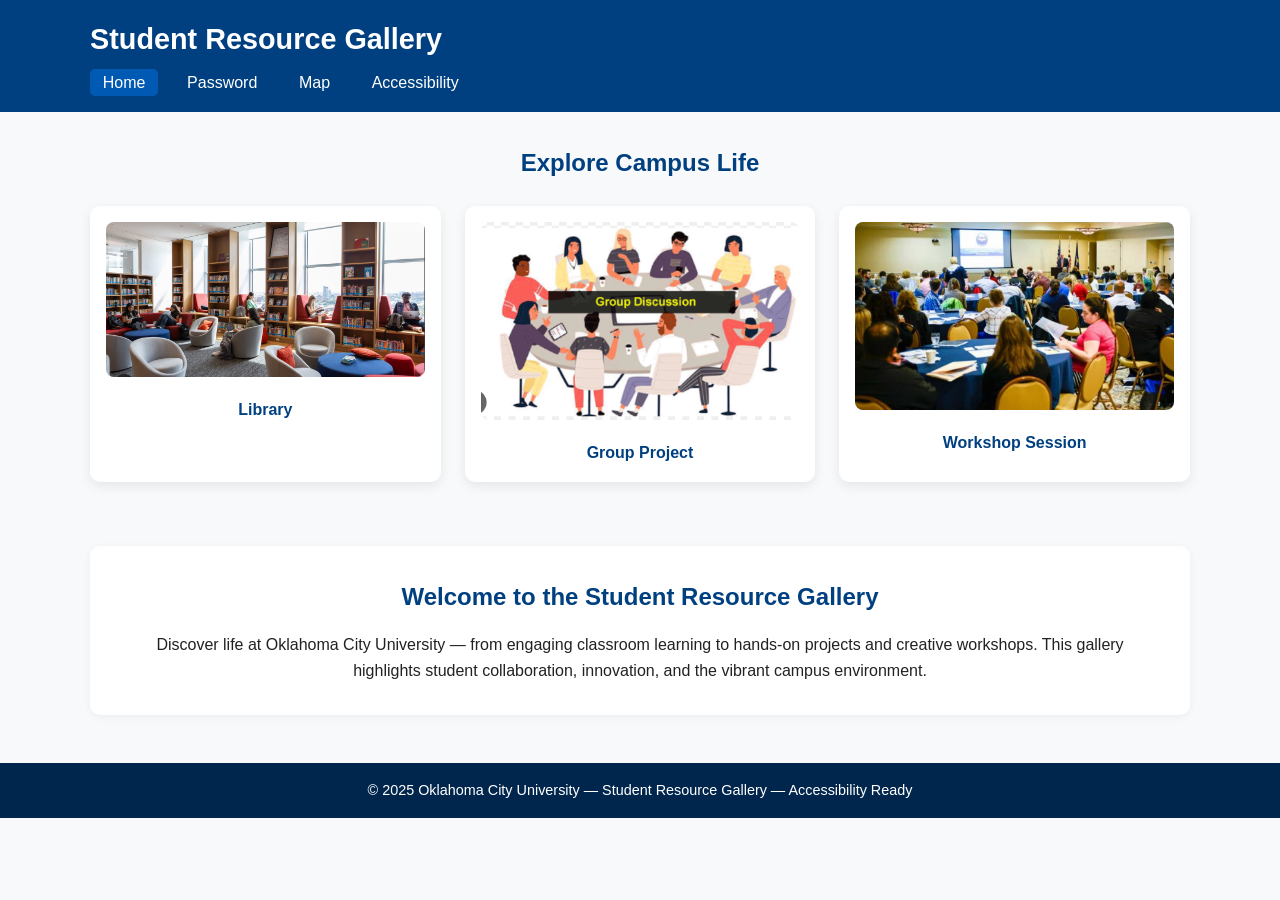
==== index.html @ bd6c59e4 "Initial commit" ====
<!DOCTYPE html>
<html lang="en">
<head>
  <meta charset="UTF-8" />
  <meta name="viewport" content="width=device-width, initial-scale=1.0" />
  <title>Student Resource Gallery</title>
  <meta name="description" content="Explore Oklahoma City University’s Student Resource Gallery showcasing student projects, workshops, and campus experiences." />
  <link rel="stylesheet" href="styles.css" />
</head>
<body>
  <header class="site-header">
    <div class="container">
      <h1>Student Resource Gallery</h1>
      <nav>
        <ul class="nav">
          <li><a href="index.html" class="active">Home</a></li>
          <li><a href="form.html">Password </a></li>
          <li><a href="map.html">Map</a></li>
          <li><a href="#accessibility">Accessibility</a></li>
        </ul>
      </nav>
    </div>
  </header>

  <main class="container">
    <!-- Hero Section -->
    <section class="hero">
      <h2>Explore Campus Life</h2>
      <div class="hero-grid">
        <figure>
          <img src="assets/library.jpg" alt="Library" />
          <figcaption>Library</figcaption>
        </figure>
        <figure>
          <img src="assets/project.jpg" alt="Group Project Discussion" />
          <figcaption>Group Project</figcaption>
        </figure>
        <figure>
          <img src="assets/workshop.jpg" alt="Workshop Session" />
          <figcaption>Workshop Session</figcaption>
        </figure>
      </div>
    </section>

    <!-- Description Section -->
    <section class="intro">
      <h2>Welcome to the Student Resource Gallery</h2>
      <p>
        Discover life at Oklahoma City University — from engaging classroom learning to hands-on projects and creative
        workshops. This gallery highlights student collaboration, innovation, and the vibrant campus environment.
      </p>
    </section>
  </main>

  <footer class="site-footer" id="accessibility">
    <div class="container">
      <p>© 2025 Oklahoma City University — Student Resource Gallery — Accessibility Ready</p>
    </div>
  </footer>
</body>
</html>
---- styles.css ----
/* Reset */
* {
  margin: 0;
  padding: 0;
  box-sizing: border-box;
}

/* Global */
body {
  font-family: "Segoe UI", Tahoma, Geneva, Verdana, sans-serif;
  color: #222;
  background-color: #f8f9fa;
  line-height: 1.6;
}

.container {
  width: 90%;
  max-width: 1100px;
  margin: 0 auto;
}

/* Header */
.site-header {
  background-color: #004080;
  color: #fff;
  padding: 1rem 0;
}

.site-header h1 {
  font-size: 1.8rem;
  margin-bottom: 0.5rem;
}

.nav {
  list-style: none;
  display: flex;
  gap: 1rem;
}

.nav a {
  color: white;
  text-decoration: none;
  font-weight: 500;
  padding: 0.3rem 0.8rem;
  border-radius: 5px;
  transition: background 0.3s;
}

.nav a:hover,
.nav a.active {
  background-color: #0059b3;
}

/* Hero Section */
.hero {
  text-align: center;
  padding: 2rem 0;
}

.hero h2 {
  color: #004080;
  margin-bottom: 1.5rem;
}

.hero-grid {
  display: grid;
  grid-template-columns: repeat(auto-fit, minmax(280px, 1fr));
  gap: 1.5rem;
  justify-items: center;
}

.hero-grid figure {
  background: white;
  border-radius: 10px;
  padding: 1rem;
  box-shadow: 0 4px 12px rgba(0, 0, 0, 0.08);
  transition: transform 0.3s;
}

.hero-grid figure:hover {
  transform: scale(1.03);
}

.hero-grid img {
  width: 100%;
  border-radius: 8px;
}

.hero-grid figcaption {
  margin-top: 0.8rem;
  font-weight: 600;
  color: #004080;
}

/* Intro Section */
.intro {
  background: white;
  border-radius: 10px;
  padding: 2rem;
  margin: 2rem 0;
  text-align: center;
  box-shadow: 0 2px 10px rgba(0, 0, 0, 0.05);
}

.intro h2 {
  color: #004080;
  margin-bottom: 1rem;
}

/* Footer */
.site-footer {
  background-color: #00264d;
  color: #fff;
  text-align: center;
  padding: 1rem 0;
  margin-top: 3rem;
}

.site-footer p {
  font-size: 0.9rem;
}
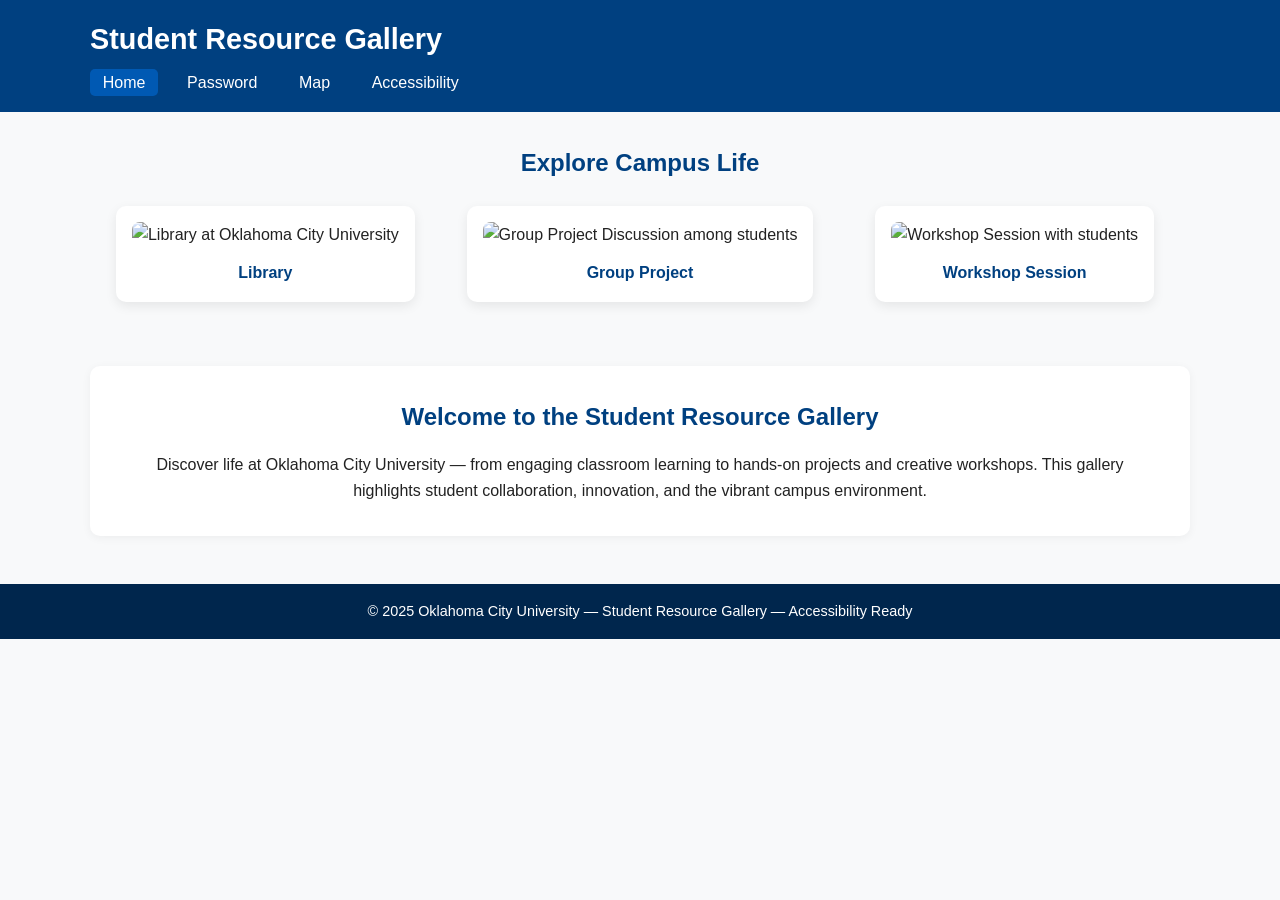
==== commit 77e7ad7d: "Update index.html" ====
--- a/index.html
+++ b/index.html
@@ -5,16 +5,26 @@
   <meta name="viewport" content="width=device-width, initial-scale=1.0" />
   <title>Student Resource Gallery</title>
   <meta name="description" content="Explore Oklahoma City University’s Student Resource Gallery showcasing student projects, workshops, and campus experiences." />
+
+  <!-- ✅ Link stylesheet -->
   <link rel="stylesheet" href="styles.css" />
+
+  <!-- ✅ Favicon (optional, prevents warning) -->
+  <link rel="icon" href="assets/icon.png" />
+
+  <!-- ✅ Preload main image (improves LCP) -->
+  <link rel="preload" as="image" href="assets/library.webp" />
 </head>
+
 <body>
+  <!-- Header -->
   <header class="site-header">
     <div class="container">
       <h1>Student Resource Gallery</h1>
-      <nav>
+      <nav aria-label="Main navigation">
         <ul class="nav">
           <li><a href="index.html" class="active">Home</a></li>
-          <li><a href="form.html">Password </a></li>
+          <li><a href="form.html">Password</a></li>
           <li><a href="map.html">Map</a></li>
           <li><a href="#accessibility">Accessibility</a></li>
         </ul>
@@ -22,21 +32,25 @@
     </div>
   </header>
 
+  <!-- Main Content -->
   <main class="container">
     <!-- Hero Section -->
     <section class="hero">
       <h2>Explore Campus Life</h2>
       <div class="hero-grid">
+        <!-- ✅ First image NOT lazy for better LCP -->
         <figure>
-          <img src="assets/library.jpg" alt="Library" />
+          <img src="assets/library.webp" alt="Library at Oklahoma City University" width="350" height="250" />
           <figcaption>Library</figcaption>
         </figure>
+
         <figure>
-          <img src="assets/project.jpg" alt="Group Project Discussion" />
+          <img src="assets/project.webp" alt="Group Project Discussion among students" width="350" height="250" loading="lazy" />
           <figcaption>Group Project</figcaption>
         </figure>
+
         <figure>
-          <img src="assets/workshop.jpg" alt="Workshop Session" />
+          <img src="assets/workshop.webp" alt="Workshop Session with students" width="350" height="250" loading="lazy" />
           <figcaption>Workshop Session</figcaption>
         </figure>
       </div>
@@ -52,6 +66,7 @@
     </section>
   </main>
 
+  <!-- Footer -->
   <footer class="site-footer" id="accessibility">
     <div class="container">
       <p>© 2025 Oklahoma City University — Student Resource Gallery — Accessibility Ready</p>
--- a/styles.css
+++ b/styles.css
@@ -13,6 +13,7 @@
   line-height: 1.6;
 }
 
+/* Limit container width for better layout on large screens */
 .container {
   width: 90%;
   max-width: 1100px;
@@ -34,6 +35,7 @@
 .nav {
   list-style: none;
   display: flex;
+  flex-wrap: wrap;
   gap: 1rem;
 }
 
@@ -43,7 +45,7 @@
   font-weight: 500;
   padding: 0.3rem 0.8rem;
   border-radius: 5px;
-  transition: background 0.3s;
+  transition: background 0.3s ease;
 }
 
 .nav a:hover,
@@ -74,15 +76,17 @@
   border-radius: 10px;
   padding: 1rem;
   box-shadow: 0 4px 12px rgba(0, 0, 0, 0.08);
-  transition: transform 0.3s;
+  transition: transform 0.3s ease, box-shadow 0.3s ease;
 }
 
 .hero-grid figure:hover {
   transform: scale(1.03);
+  box-shadow: 0 6px 18px rgba(0, 0, 0, 0.1);
 }
 
 .hero-grid img {
   width: 100%;
+  height: auto;
   border-radius: 8px;
 }
 
@@ -114,8 +118,5 @@
   text-align: center;
   padding: 1rem 0;
   margin-top: 3rem;
-}
-
-.site-footer p {
   font-size: 0.9rem;
 }
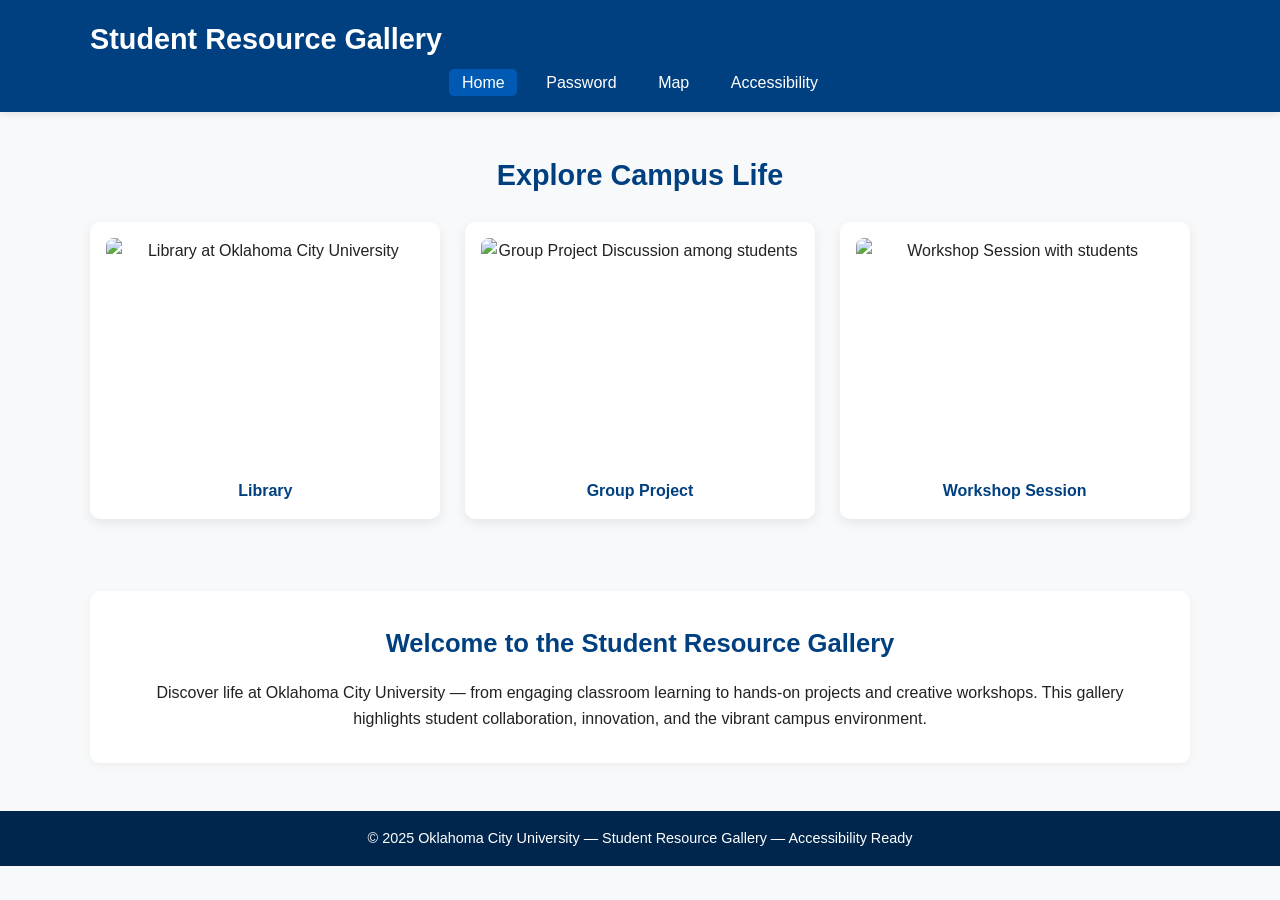
==== commit 35e29df9: "Update index.html" ====
--- a/index.html
+++ b/index.html
@@ -5,19 +5,17 @@
   <meta name="viewport" content="width=device-width, initial-scale=1.0" />
   <title>Student Resource Gallery</title>
   <meta name="description" content="Explore Oklahoma City University’s Student Resource Gallery showcasing student projects, workshops, and campus experiences." />
+  <meta http-equiv="Cache-Control" content="public, max-age=31536000, immutable" />
 
-  <!-- ✅ Link stylesheet -->
-  <link rel="stylesheet" href="styles.css" />
-
-  <!-- ✅ Favicon (optional, prevents warning) -->
+  <!-- Preconnect & Preload -->
+  <link rel="preconnect" href="https://fonts.gstatic.com" crossorigin />
+  <link rel="preload" href="styles.css" as="style" />
+  <link rel="stylesheet" href="styles.css" media="all" />
   <link rel="icon" href="assets/icon.png" />
-
-  <!-- ✅ Preload main image (improves LCP) -->
   <link rel="preload" as="image" href="assets/library.webp" />
 </head>
 
 <body>
-  <!-- Header -->
   <header class="site-header">
     <div class="container">
       <h1>Student Resource Gallery</h1>
@@ -32,13 +30,10 @@
     </div>
   </header>
 
-  <!-- Main Content -->
   <main class="container">
-    <!-- Hero Section -->
     <section class="hero">
       <h2>Explore Campus Life</h2>
       <div class="hero-grid">
-        <!-- ✅ First image NOT lazy for better LCP -->
         <figure>
           <img src="assets/library.webp" alt="Library at Oklahoma City University" width="350" height="250" />
           <figcaption>Library</figcaption>
@@ -56,7 +51,6 @@
       </div>
     </section>
 
-    <!-- Description Section -->
     <section class="intro">
       <h2>Welcome to the Student Resource Gallery</h2>
       <p>
@@ -66,7 +60,6 @@
     </section>
   </main>
 
-  <!-- Footer -->
   <footer class="site-footer" id="accessibility">
     <div class="container">
       <p>© 2025 Oklahoma City University — Student Resource Gallery — Accessibility Ready</p>
--- a/styles.css
+++ b/styles.css
@@ -1,30 +1,37 @@
-/* Reset */
+/* ----------------------------
+   RESET
+----------------------------- */
 * {
   margin: 0;
   padding: 0;
   box-sizing: border-box;
 }
 
-/* Global */
+/* ----------------------------
+   GLOBAL STYLES
+----------------------------- */
 body {
   font-family: "Segoe UI", Tahoma, Geneva, Verdana, sans-serif;
   color: #222;
   background-color: #f8f9fa;
   line-height: 1.6;
+  scroll-behavior: smooth;
 }
 
-/* Limit container width for better layout on large screens */
 .container {
   width: 90%;
   max-width: 1100px;
   margin: 0 auto;
 }
 
-/* Header */
+/* ----------------------------
+   HEADER
+----------------------------- */
 .site-header {
   background-color: #004080;
   color: #fff;
   padding: 1rem 0;
+  box-shadow: 0 2px 8px rgba(0, 0, 0, 0.1);
 }
 
 .site-header h1 {
@@ -37,6 +44,7 @@
   display: flex;
   flex-wrap: wrap;
   gap: 1rem;
+  justify-content: center;
 }
 
 .nav a {
@@ -53,15 +61,18 @@
   background-color: #0059b3;
 }
 
-/* Hero Section */
+/* ----------------------------
+   HERO SECTION
+----------------------------- */
 .hero {
   text-align: center;
-  padding: 2rem 0;
+  padding: 2.5rem 0;
 }
 
 .hero h2 {
   color: #004080;
   margin-bottom: 1.5rem;
+  font-size: 1.8rem;
 }
 
 .hero-grid {
@@ -77,17 +88,20 @@
   padding: 1rem;
   box-shadow: 0 4px 12px rgba(0, 0, 0, 0.08);
   transition: transform 0.3s ease, box-shadow 0.3s ease;
+  width: 100%;
+  max-width: 350px;
 }
 
 .hero-grid figure:hover {
   transform: scale(1.03);
-  box-shadow: 0 6px 18px rgba(0, 0, 0, 0.1);
+  box-shadow: 0 6px 18px rgba(0, 0, 0, 0.12);
 }
 
 .hero-grid img {
   width: 100%;
   height: auto;
   border-radius: 8px;
+  display: block;
 }
 
 .hero-grid figcaption {
@@ -96,7 +110,9 @@
   color: #004080;
 }
 
-/* Intro Section */
+/* ----------------------------
+   INTRO SECTION
+----------------------------- */
 .intro {
   background: white;
   border-radius: 10px;
@@ -109,9 +125,12 @@
 .intro h2 {
   color: #004080;
   margin-bottom: 1rem;
+  font-size: 1.6rem;
 }
 
-/* Footer */
+/* ----------------------------
+   FOOTER
+----------------------------- */
 .site-footer {
   background-color: #00264d;
   color: #fff;
@@ -120,3 +139,20 @@
   margin-top: 3rem;
   font-size: 0.9rem;
 }
+
+.site-footer p {
+  margin: 0;
+}
+
+/* ----------------------------
+   RESPONSIVE DESIGN
+----------------------------- */
+@media (max-width: 600px) {
+  .hero h2 {
+    font-size: 1.4rem;
+  }
+
+  .intro {
+    padding: 1.5rem;
+  }
+}
--- a/styles.css
+++ b/styles.css
@@ -1,30 +1,37 @@
-/* Reset */
+/* ----------------------------
+   RESET
+----------------------------- */
 * {
   margin: 0;
   padding: 0;
   box-sizing: border-box;
 }
 
-/* Global */
+/* ----------------------------
+   GLOBAL STYLES
+----------------------------- */
 body {
   font-family: "Segoe UI", Tahoma, Geneva, Verdana, sans-serif;
   color: #222;
   background-color: #f8f9fa;
   line-height: 1.6;
+  scroll-behavior: smooth;
 }
 
-/* Limit container width for better layout on large screens */
 .container {
   width: 90%;
   max-width: 1100px;
   margin: 0 auto;
 }
 
-/* Header */
+/* ----------------------------
+   HEADER
+----------------------------- */
 .site-header {
   background-color: #004080;
   color: #fff;
   padding: 1rem 0;
+  box-shadow: 0 2px 8px rgba(0, 0, 0, 0.1);
 }
 
 .site-header h1 {
@@ -37,6 +44,7 @@
   display: flex;
   flex-wrap: wrap;
   gap: 1rem;
+  justify-content: center;
 }
 
 .nav a {
@@ -53,15 +61,18 @@
   background-color: #0059b3;
 }
 
-/* Hero Section */
+/* ----------------------------
+   HERO SECTION
+----------------------------- */
 .hero {
   text-align: center;
-  padding: 2rem 0;
+  padding: 2.5rem 0;
 }
 
 .hero h2 {
   color: #004080;
   margin-bottom: 1.5rem;
+  font-size: 1.8rem;
 }
 
 .hero-grid {
@@ -77,17 +88,20 @@
   padding: 1rem;
   box-shadow: 0 4px 12px rgba(0, 0, 0, 0.08);
   transition: transform 0.3s ease, box-shadow 0.3s ease;
+  width: 100%;
+  max-width: 350px;
 }
 
 .hero-grid figure:hover {
   transform: scale(1.03);
-  box-shadow: 0 6px 18px rgba(0, 0, 0, 0.1);
+  box-shadow: 0 6px 18px rgba(0, 0, 0, 0.12);
 }
 
 .hero-grid img {
   width: 100%;
   height: auto;
   border-radius: 8px;
+  display: block;
 }
 
 .hero-grid figcaption {
@@ -96,7 +110,9 @@
   color: #004080;
 }
 
-/* Intro Section */
+/* ----------------------------
+   INTRO SECTION
+----------------------------- */
 .intro {
   background: white;
   border-radius: 10px;
@@ -109,9 +125,12 @@
 .intro h2 {
   color: #004080;
   margin-bottom: 1rem;
+  font-size: 1.6rem;
 }
 
-/* Footer */
+/* ----------------------------
+   FOOTER
+----------------------------- */
 .site-footer {
   background-color: #00264d;
   color: #fff;
@@ -120,3 +139,20 @@
   margin-top: 3rem;
   font-size: 0.9rem;
 }
+
+.site-footer p {
+  margin: 0;
+}
+
+/* ----------------------------
+   RESPONSIVE DESIGN
+----------------------------- */
+@media (max-width: 600px) {
+  .hero h2 {
+    font-size: 1.4rem;
+  }
+
+  .intro {
+    padding: 1.5rem;
+  }
+}
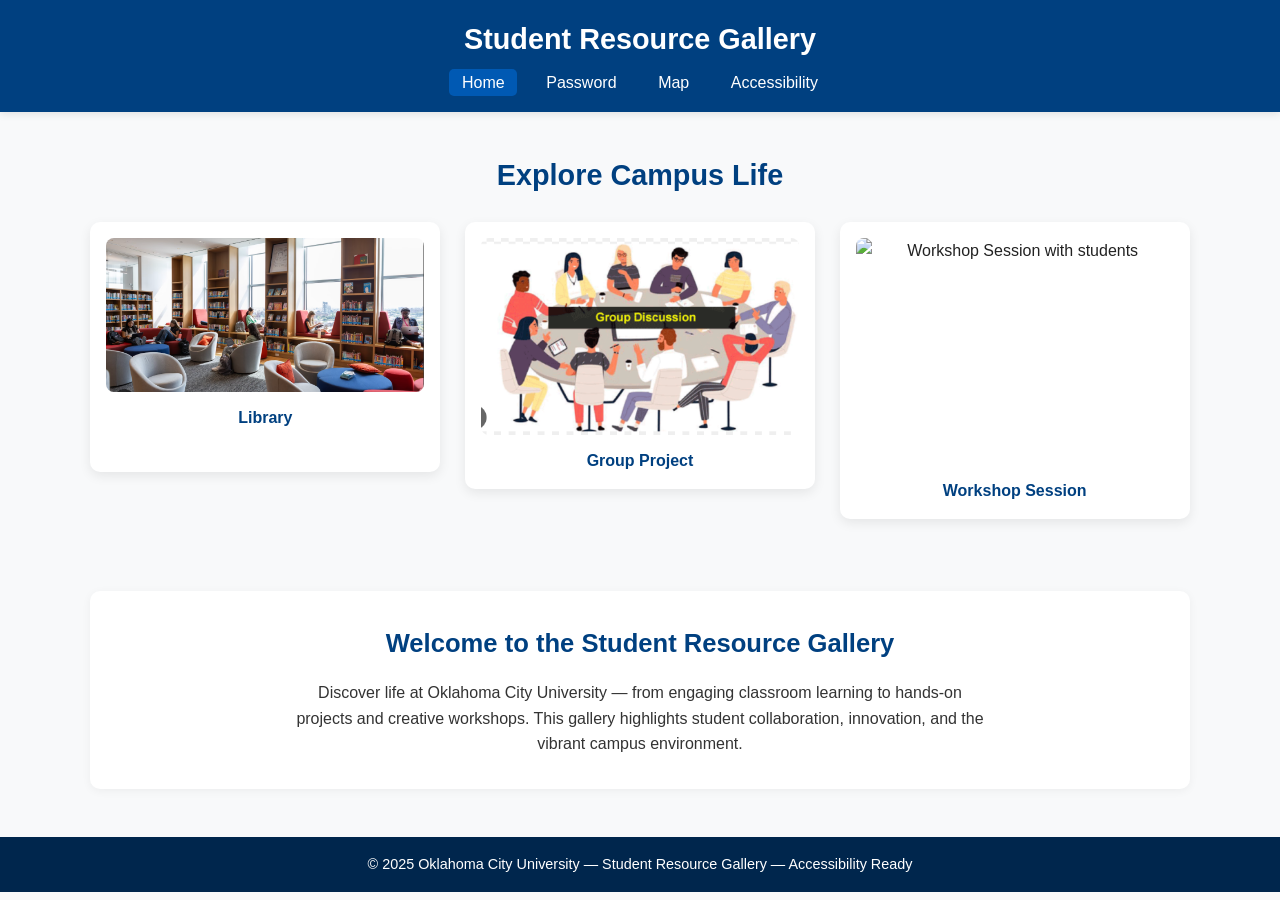
==== commit 020a3891: "Update index.html" ====
--- a/index.html
+++ b/index.html
@@ -40,7 +40,7 @@
         </figure>
 
         <figure>
-          <img src="assets/project.webp" alt="Group Project Discussion among students" width="350" height="250" loading="lazy" />
+          <img src="assets/project.jpg" alt="Group Project Discussion among students" width="350" height="250" loading="lazy" />
           <figcaption>Group Project</figcaption>
         </figure>
 
--- a/styles.css
+++ b/styles.css
@@ -10,12 +10,17 @@
 /* ----------------------------
    GLOBAL STYLES
 ----------------------------- */
+html {
+  scroll-behavior: smooth;
+}
+
 body {
   font-family: "Segoe UI", Tahoma, Geneva, Verdana, sans-serif;
   color: #222;
   background-color: #f8f9fa;
   line-height: 1.6;
-  scroll-behavior: smooth;
+  -webkit-font-smoothing: antialiased;
+  text-rendering: optimizeLegibility;
 }
 
 .container {
@@ -31,7 +36,12 @@
   background-color: #004080;
   color: #fff;
   padding: 1rem 0;
+  text-align: center;
   box-shadow: 0 2px 8px rgba(0, 0, 0, 0.1);
+  position: sticky;
+  top: 0;
+  z-index: 10;
+  will-change: transform;
 }
 
 .site-header h1 {
@@ -53,12 +63,13 @@
   font-weight: 500;
   padding: 0.3rem 0.8rem;
   border-radius: 5px;
-  transition: background 0.3s ease;
+  transition: background 0.3s ease, transform 0.2s ease;
 }
 
 .nav a:hover,
 .nav a.active {
   background-color: #0059b3;
+  transform: scale(1.05);
 }
 
 /* ----------------------------
@@ -83,13 +94,14 @@
 }
 
 .hero-grid figure {
-  background: white;
+  background: #fff;
   border-radius: 10px;
   padding: 1rem;
   box-shadow: 0 4px 12px rgba(0, 0, 0, 0.08);
   transition: transform 0.3s ease, box-shadow 0.3s ease;
   width: 100%;
   max-width: 350px;
+  aspect-ratio: 7 / 5;
 }
 
 .hero-grid figure:hover {
@@ -102,6 +114,7 @@
   height: auto;
   border-radius: 8px;
   display: block;
+  object-fit: cover;
 }
 
 .hero-grid figcaption {
@@ -114,7 +127,7 @@
    INTRO SECTION
 ----------------------------- */
 .intro {
-  background: white;
+  background: #fff;
   border-radius: 10px;
   padding: 2rem;
   margin: 2rem 0;
@@ -126,6 +139,13 @@
   color: #004080;
   margin-bottom: 1rem;
   font-size: 1.6rem;
+}
+
+.intro p {
+  font-size: 1rem;
+  color: #333;
+  max-width: 700px;
+  margin: 0 auto;
 }
 
 /* ----------------------------
@@ -155,4 +175,8 @@
   .intro {
     padding: 1.5rem;
   }
+
+  .site-header h1 {
+    font-size: 1.5rem;
+  }
 }
--- a/styles.css
+++ b/styles.css
@@ -10,12 +10,17 @@
 /* ----------------------------
    GLOBAL STYLES
 ----------------------------- */
+html {
+  scroll-behavior: smooth;
+}
+
 body {
   font-family: "Segoe UI", Tahoma, Geneva, Verdana, sans-serif;
   color: #222;
   background-color: #f8f9fa;
   line-height: 1.6;
-  scroll-behavior: smooth;
+  -webkit-font-smoothing: antialiased;
+  text-rendering: optimizeLegibility;
 }
 
 .container {
@@ -31,7 +36,12 @@
   background-color: #004080;
   color: #fff;
   padding: 1rem 0;
+  text-align: center;
   box-shadow: 0 2px 8px rgba(0, 0, 0, 0.1);
+  position: sticky;
+  top: 0;
+  z-index: 10;
+  will-change: transform;
 }
 
 .site-header h1 {
@@ -53,12 +63,13 @@
   font-weight: 500;
   padding: 0.3rem 0.8rem;
   border-radius: 5px;
-  transition: background 0.3s ease;
+  transition: background 0.3s ease, transform 0.2s ease;
 }
 
 .nav a:hover,
 .nav a.active {
   background-color: #0059b3;
+  transform: scale(1.05);
 }
 
 /* ----------------------------
@@ -83,13 +94,14 @@
 }
 
 .hero-grid figure {
-  background: white;
+  background: #fff;
   border-radius: 10px;
   padding: 1rem;
   box-shadow: 0 4px 12px rgba(0, 0, 0, 0.08);
   transition: transform 0.3s ease, box-shadow 0.3s ease;
   width: 100%;
   max-width: 350px;
+  aspect-ratio: 7 / 5;
 }
 
 .hero-grid figure:hover {
@@ -102,6 +114,7 @@
   height: auto;
   border-radius: 8px;
   display: block;
+  object-fit: cover;
 }
 
 .hero-grid figcaption {
@@ -114,7 +127,7 @@
    INTRO SECTION
 ----------------------------- */
 .intro {
-  background: white;
+  background: #fff;
   border-radius: 10px;
   padding: 2rem;
   margin: 2rem 0;
@@ -126,6 +139,13 @@
   color: #004080;
   margin-bottom: 1rem;
   font-size: 1.6rem;
+}
+
+.intro p {
+  font-size: 1rem;
+  color: #333;
+  max-width: 700px;
+  margin: 0 auto;
 }
 
 /* ----------------------------
@@ -155,4 +175,8 @@
   .intro {
     padding: 1.5rem;
   }
+
+  .site-header h1 {
+    font-size: 1.5rem;
+  }
 }
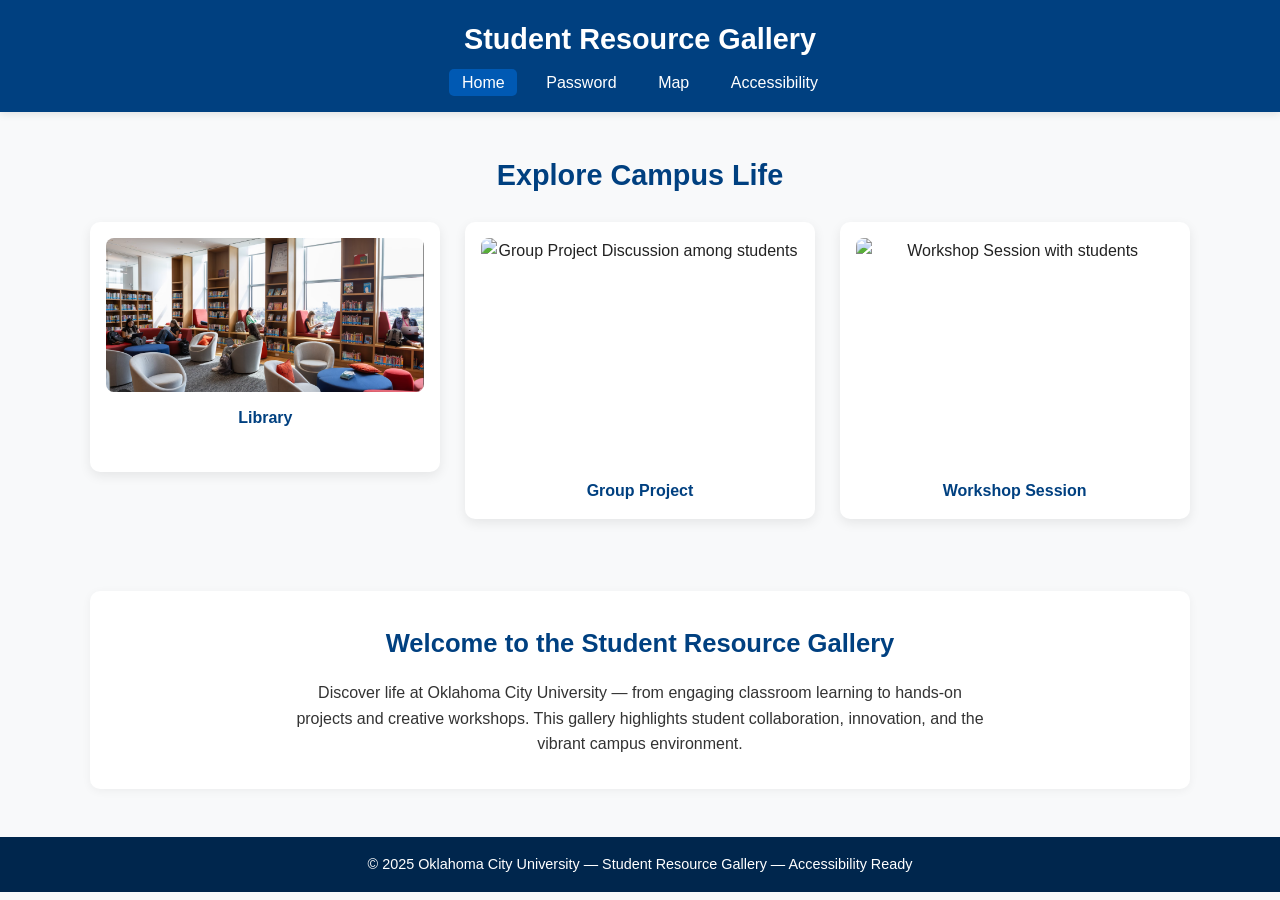
==== commit 5a3007b1: "Update index.html" ====
--- a/index.html
+++ b/index.html
@@ -40,7 +40,7 @@
         </figure>
 
         <figure>
-          <img src="assets/project.jpg" alt="Group Project Discussion among students" width="350" height="250" loading="lazy" />
+          <img src="assets/project.webp" alt="Group Project Discussion among students" width="350" height="250" loading="lazy" />
           <figcaption>Group Project</figcaption>
         </figure>
 
